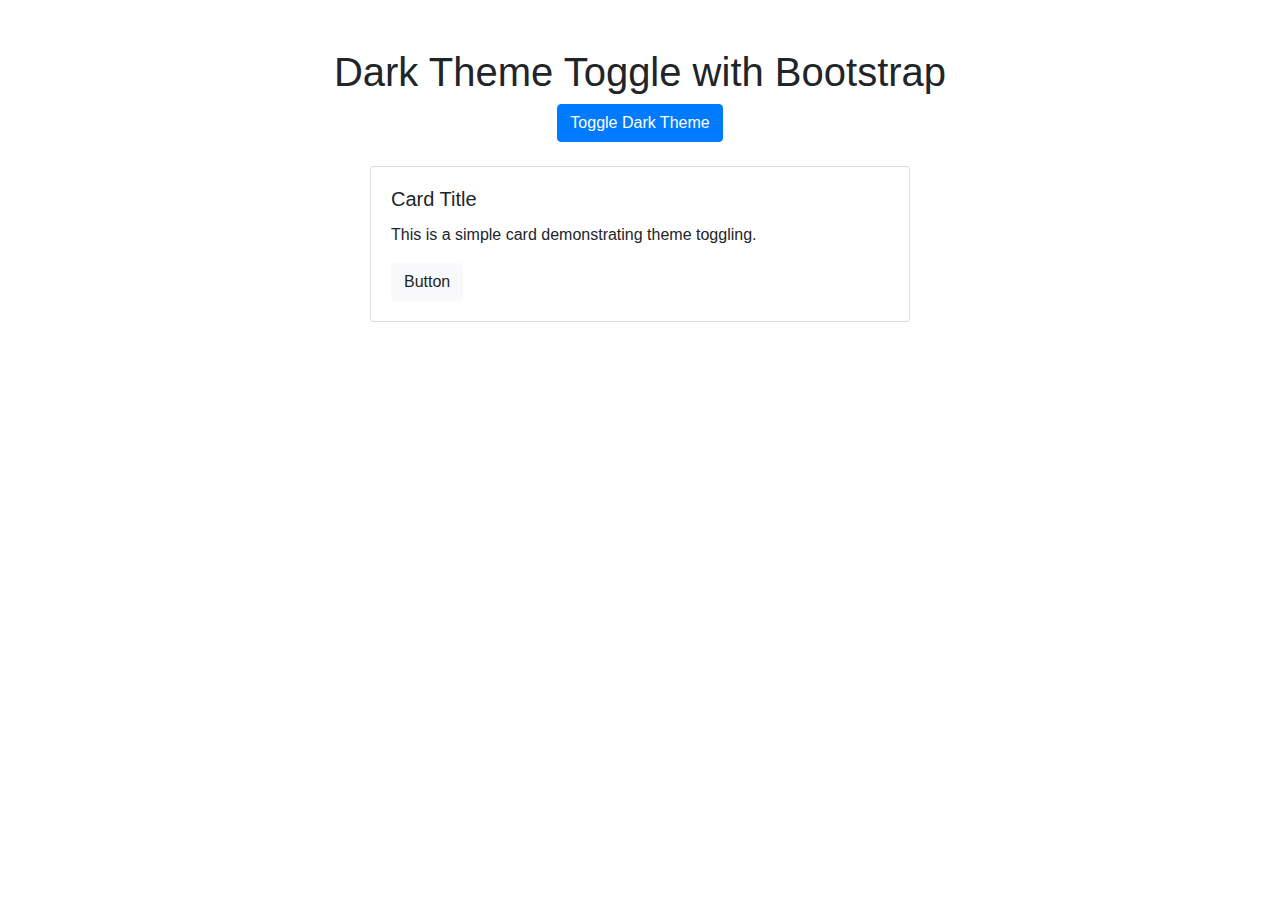
==== index2.html @ 01b34ae9 "Dark mode toggler added" ====
<!DOCTYPE html>
<html lang="en">
<head>
    <meta charset="UTF-8">
    <meta name="viewport" content="width=device-width, initial-scale=1.0">
    <title>Dark Theme Toggle Example</title>
    <!-- Bootstrap CSS -->
    <link href="https://stackpath.bootstrapcdn.com/bootstrap/4.5.2/css/bootstrap.min.css" rel="stylesheet">
    <style>
        body {
            transition: background-color 0.3s, color 0.3s;
        }
        .dark-theme {
            background-color: #343a40; /* Dark gray */
            color: white; /* Text color for contrast */
        }
        .card {
            transition: background-color 0.3s, color 0.3s;
        }
        .dark-theme .card {
            background-color: #495057; /* Darker card background */
            border: none; /* Remove card border */
        }
    </style>
</head>
<body>
    <div class="container mt-5">
        <h1 class="text-center">Dark Theme Toggle with Bootstrap</h1>
        <div class="text-center mb-4">
            <button id="theme-toggle" class="btn btn-primary">Toggle Dark Theme</button>
        </div>
        <div class="row">
            <div class="col-md-6 offset-md-3">
                <div class="card">
                    <div class="card-body">
                        <h5 class="card-title">Card Title</h5>
                        <p class="card-text">This is a simple card demonstrating theme toggling.</p>
                        <a href="#" class="btn btn-light">Button</a>
                    </div>
                </div>
            </div>
        </div>
    </div>

    <!-- Bootstrap JS and dependencies -->
    <script src="https://code.jquery.com/jquery-3.5.1.slim.min.js"></script>
    <script src="https://cdn.jsdelivr.net/npm/@popperjs/core@2.9.3/dist/umd/popper.min.js"></script>
    <script src="https://stackpath.bootstrapcdn.com/bootstrap/4.5.2/js/bootstrap.min.js"></script>
    <script>
        const toggleButton = document.getElementById('theme-toggle');
        toggleButton.addEventListener('click', () => {
            document.body.classList.toggle('dark-theme');
            toggleButton.textContent = document.body.classList.contains('dark-theme') ? 'Toggle Light Theme' : 'Toggle Dark Theme';
        });
    </script>
</body>
</html>
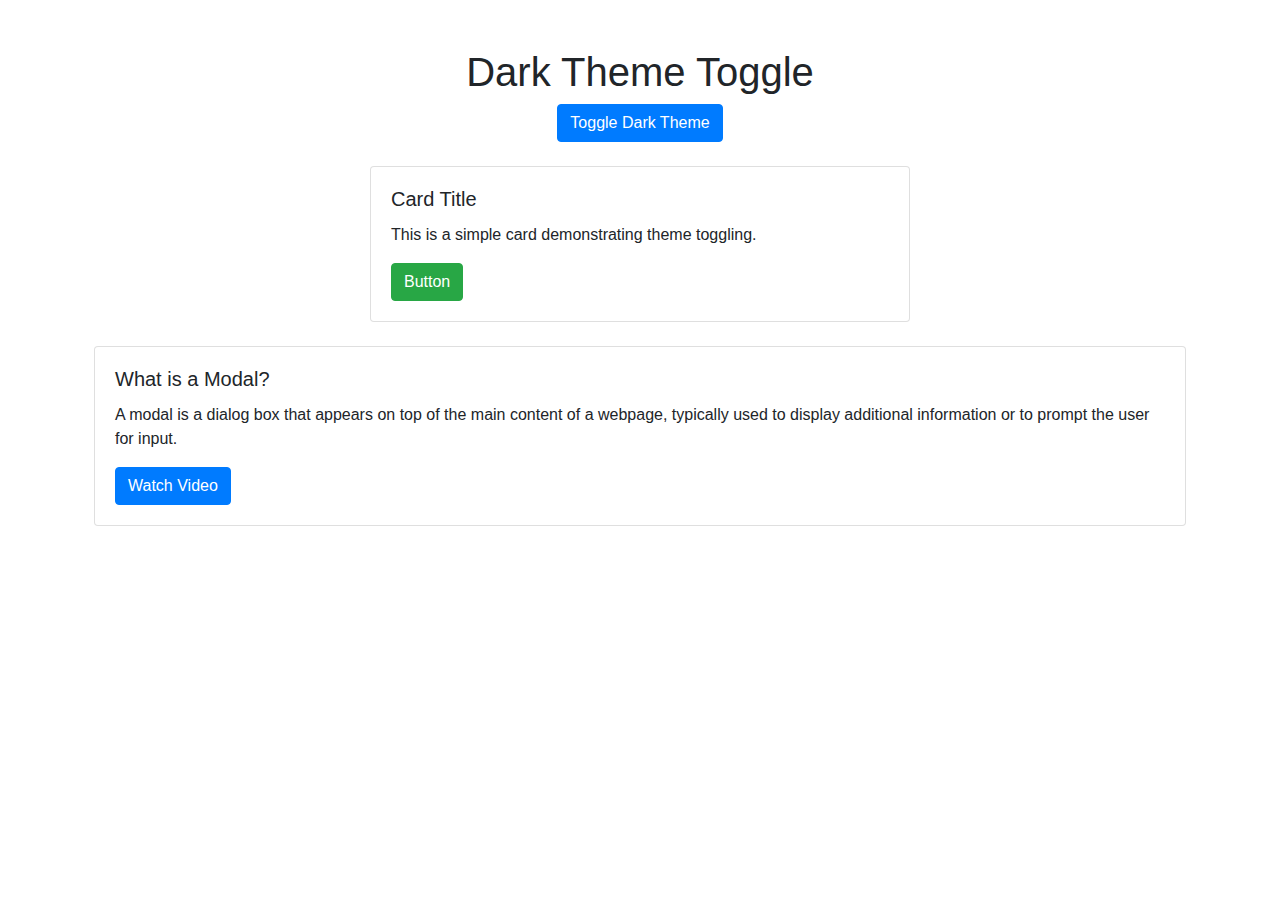
==== commit be6126a9: "Added newe style to make scroll on mobile screen" ====
--- a/index2.html
+++ b/index2.html
@@ -1,5 +1,6 @@
 <!DOCTYPE html>
 <html lang="en">
+
 <head>
     <meta charset="UTF-8">
     <meta name="viewport" content="width=device-width, initial-scale=1.0">
@@ -10,22 +11,30 @@
         body {
             transition: background-color 0.3s, color 0.3s;
         }
+
         .dark-theme {
-            background-color: #343a40; /* Dark gray */
-            color: white; /* Text color for contrast */
+            background-color: #343a40;
+            /* Dark gray */
+            color: white;
+            /* Text color for contrast */
         }
+
         .card {
             transition: background-color 0.3s, color 0.3s;
         }
+
         .dark-theme .card {
-            background-color: #495057; /* Darker card background */
-            border: none; /* Remove card border */
+            background-color: #495057;
+            /* Darker card background */
+            border: none;
+            /* Remove card border */
         }
     </style>
 </head>
+
 <body>
     <div class="container mt-5">
-        <h1 class="text-center">Dark Theme Toggle with Bootstrap</h1>
+        <h1 class="text-center">Dark Theme Toggle</h1>
         <div class="text-center mb-4">
             <button id="theme-toggle" class="btn btn-primary">Toggle Dark Theme</button>
         </div>
@@ -35,11 +44,54 @@
                     <div class="card-body">
                         <h5 class="card-title">Card Title</h5>
                         <p class="card-text">This is a simple card demonstrating theme toggling.</p>
-                        <a href="#" class="btn btn-light">Button</a>
+                        <a href="#" class="btn btn-success">Button</a>
                     </div>
                 </div>
             </div>
         </div>
+        <div class="row">
+            <div class=" m-4">
+                <div class="card">
+                    <div class="card-body">
+                        <h5 class="card-title">What is a Modal?</h5>
+                        <p class="card-text">A modal is a dialog box that appears on top of the main content
+                            of a webpage, typically used to display additional information or to prompt the
+                            user for input.</p>
+                        <button type="button" class="btn btn-primary" data-toggle="modal"
+                            data-target="#videoModal">Watch Video</button>
+                    </div>
+                </div>
+            </div>
+
+            <div class="modal fade" id="videoModal" tabindex="-1" role="dialog" aria-labelledby="videoModalLabel"
+                aria-hidden="true">
+                <div class="modal-dialog modal-lg" role="document">
+                    <div class="modal-content">
+                        <div class="modal-header">
+                            <h5 class="modal-title" id="videoModalLabel">Video Title</h5>
+                            <button type="button" class="close" data-dismiss="modal" aria-label="Close">
+                                <span aria-hidden="true">&times;</span>
+                            </button>
+                        </div>
+                        <div class="modal-body">
+                            <video width="765" height="400" controls>
+                                <source src="video/video.mp4" type="video/mp4">
+                                Your browser does not support the video tag.
+                            </video>
+                        </div>
+                        <div class="modal-footer text-center">
+                            <button type="button" class="btn btn-secondary" data-dismiss="modal">Close</button>
+                        </div>
+                    </div>
+                </div>
+            </div>
+        </div>
+    </div>
+    <script>
+        $(document).ready(function () {
+            $('[data-toggle="tooltip"]').tooltip();
+        });
+    </script>
     </div>
 
     <!-- Bootstrap JS and dependencies -->
@@ -54,4 +106,5 @@
         });
     </script>
 </body>
-</html>
+
+</html>